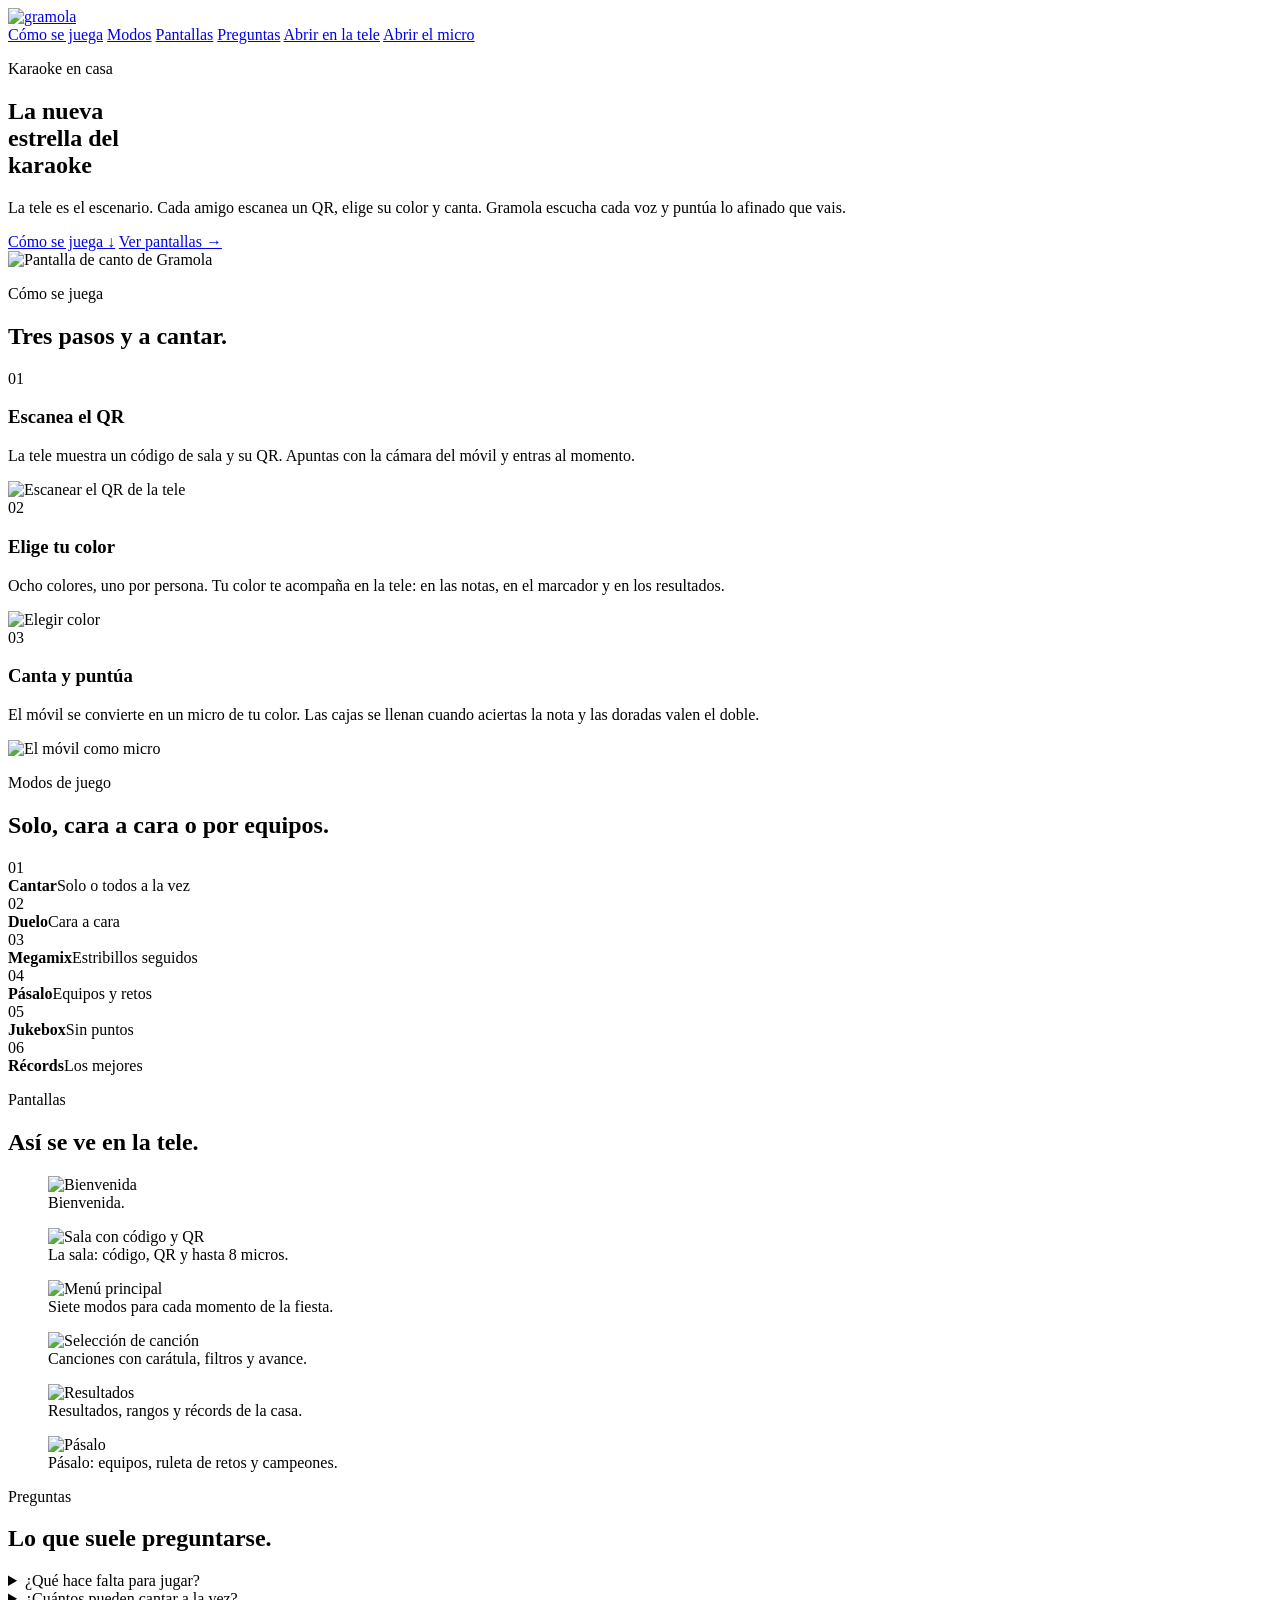
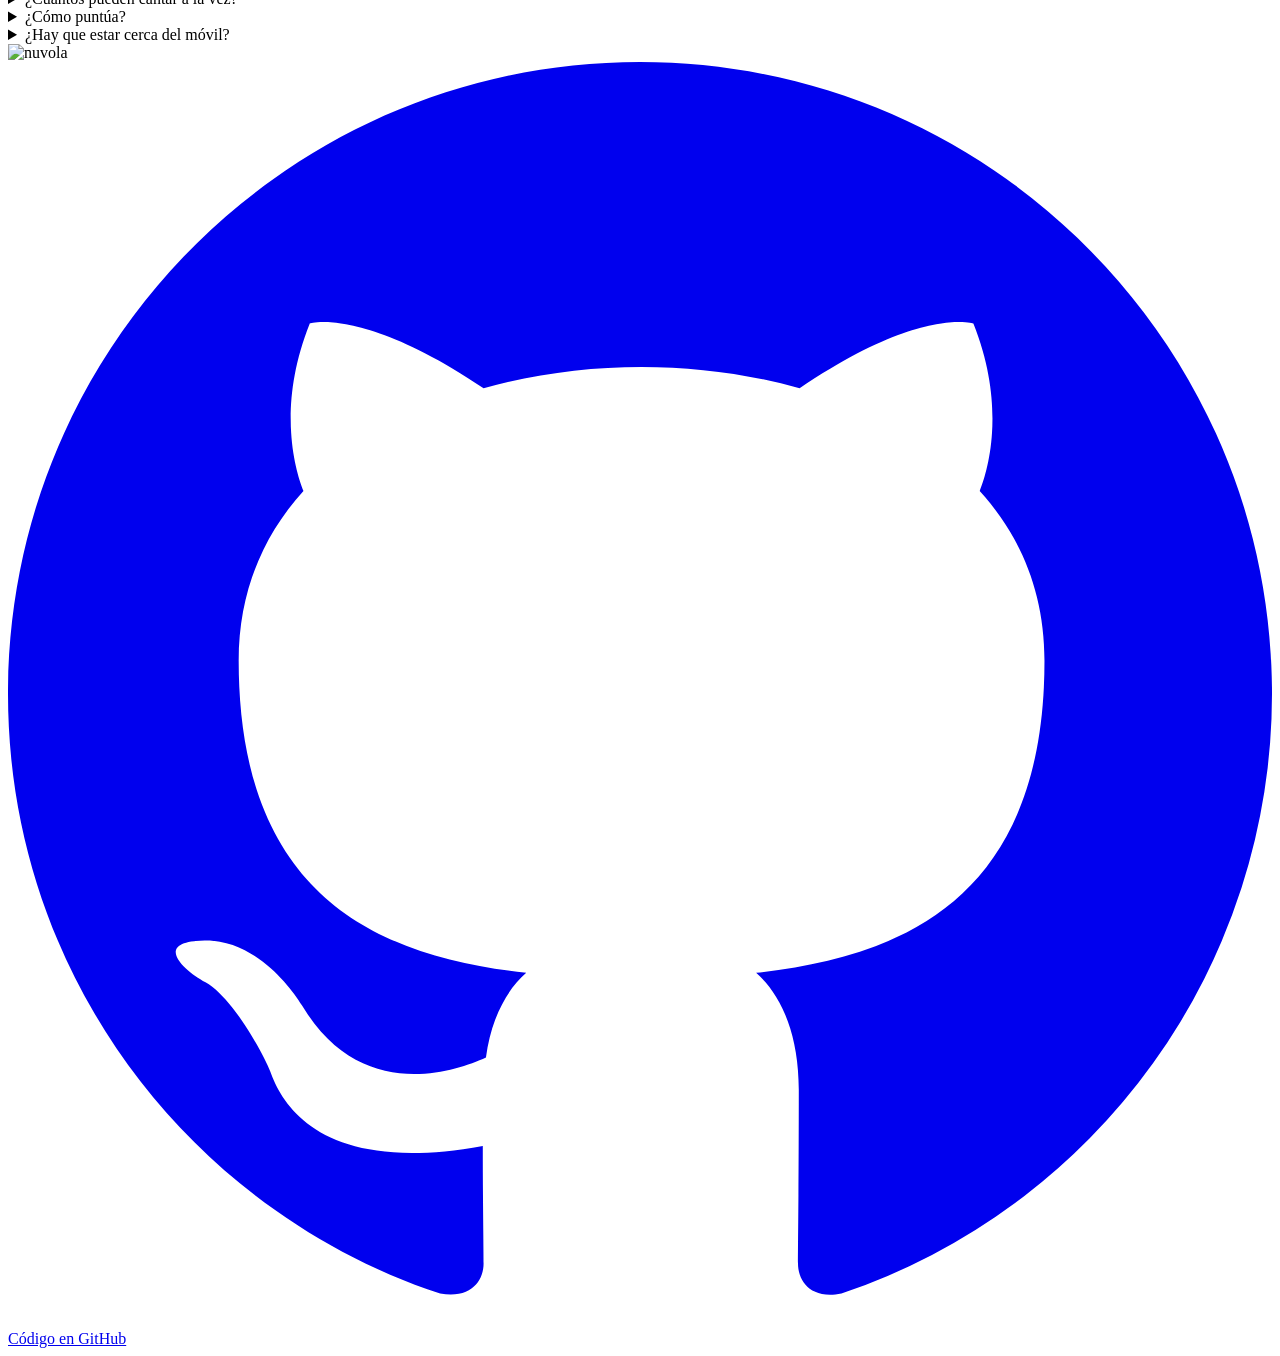
==== web/index.html @ b95cc036 "Arreglado: el micro funciona en la red de casa, sin certificado En una IP de la red no hay subdomini" ====
<!doctype html>
<html lang="es">
<head>
<meta charset="utf-8">
<meta name="viewport" content="width=device-width, initial-scale=1">
<title>Gramola · Karaoke en casa</title>
<meta name="description" content="Gramola es un karaoke para la tele: la pantalla es el escenario y tu móvil es el micro. Hasta 8 cantantes, duelos y modo fiesta.">
<meta name="theme-color" content="#f3f2f2">
<link rel="icon" href="/favicon.ico" sizes="any">
<link rel="icon" href="/assets/iconos/favicon-32.png" type="image/png" sizes="32x32">
<link rel="apple-touch-icon" href="/assets/iconos/favicon-180.png">
<meta property="og:type" content="website">
<meta property="og:site_name" content="Gramola">
<meta property="og:locale" content="es_ES">
<meta property="og:title" content="Gramola · Karaoke en casa">
<meta property="og:description" content="La tele es el escenario y tu móvil es el micro.">
<meta property="og:url" content="%%ORIGEN%%/">
<meta property="og:image" content="%%ORIGEN%%/assets/og/gramola-og.png?v=2">
<meta property="og:image:width" content="1200">
<meta property="og:image:height" content="630">
<meta property="og:image:alt" content="Gramola: la nueva estrella del karaoke.">
<meta name="twitter:card" content="summary_large_image">
<meta name="twitter:title" content="Gramola · Karaoke en casa">
<meta name="twitter:description" content="La tele es el escenario y tu móvil es el micro.">
<meta name="twitter:image" content="%%ORIGEN%%/assets/og/gramola-og.png?v=2">
<link rel="preconnect" href="https://fonts.googleapis.com">
<link href="https://fonts.googleapis.com/css2?family=Archivo:wght@300;400;600;800&display=swap" rel="stylesheet">
<link rel="stylesheet" href="/site.css?v=20261102c">
</head>
<body>
<div class="wrap">
  <header class="top">
    <a href="/" aria-label="Gramola, inicio"><img class="logo" src="/assets/logo/horizontal-claro.png" alt="gramola"></a>
    <nav>
      <a href="#como">Cómo se juega</a>
      <a href="#modos">Modos</a>
      <a href="#pantallas">Pantallas</a>
      <a href="#preguntas">Preguntas</a>
      <a href="/app/">Abrir en la tele</a>
      <a href="/m/">Abrir el micro</a>
    </nav>
  </header>

  <section class="hero">
    <div>
      <p class="kicker red">Karaoke en casa</p>
      <h1>La nueva<br>estrella del<br><b>karaoke</b></h1>
      <p class="lead">La tele es el escenario. Cada amigo escanea un QR, elige su color y canta. Gramola escucha cada voz y puntúa lo afinado que vais.</p>
      <div class="cta-row">
        <a class="btn" href="#como">Cómo se juega <span>↓</span></a>
        <a class="btn ghost" href="#pantallas">Ver pantallas <span>→</span></a>
      </div>
    </div>
    <img class="shot" src="/assets/capturas/canto.webp?v=7" alt="Pantalla de canto de Gramola" width="1280" height="720">
  </section>

  <section class="block" id="como">
    <p class="kicker">Cómo se juega</p>
    <h2>Tres pasos y a cantar.</h2>
    <div class="cols3">
      <div><span class="num">01</span><h3>Escanea el QR</h3><p>La tele muestra un código de sala y su QR. Apuntas con la cámara del móvil y entras al momento.</p>
        <img class="phone" src="/assets/capturas/movil-escanear.webp?v=7" alt="Escanear el QR de la tele" loading="lazy" width="520" height="1126"></div>
      <div><span class="num">02</span><h3>Elige tu color</h3><p>Ocho colores, uno por persona. Tu color te acompaña en la tele: en las notas, en el marcador y en los resultados.</p>
        <img class="phone" src="/assets/capturas/movil-color.webp?v=7" alt="Elegir color" loading="lazy" width="520" height="1126"></div>
      <div><span class="num">03</span><h3>Canta y puntúa</h3><p>El móvil se convierte en un micro de tu color. Las cajas se llenan cuando aciertas la nota y las doradas valen el doble.</p>
        <img class="phone" src="/assets/capturas/movil-micro.webp?v=7" alt="El móvil como micro" loading="lazy" width="520" height="1126"></div>
    </div>
  </section>

  <section class="block" id="modos">
    <p class="kicker">Modos de juego</p>
    <h2>Solo, cara a cara o por equipos.</h2>
    <div class="modes">
      <div><span class="n">01</span><div><b>Cantar</b><span>Solo o todos a la vez</span></div></div>
      <div><span class="n">02</span><div><b>Duelo</b><span>Cara a cara</span></div></div>
      <div><span class="n">03</span><div><b>Megamix</b><span>Estribillos seguidos</span></div></div>
      <div><span class="n">04</span><div><b>Pásalo</b><span>Equipos y retos</span></div></div>
      <div><span class="n">05</span><div><b>Jukebox</b><span>Sin puntos</span></div></div>
      <div><span class="n">06</span><div><b>Récords</b><span>Los mejores</span></div></div>
    </div>
  </section>

  <section class="block" id="pantallas">
    <p class="kicker">Pantallas</p>
    <h2>Así se ve en la tele.</h2>
    <div class="gallery">
      <figure><img src="/assets/capturas/bienvenida.webp?v=7" alt="Bienvenida" loading="lazy" width="1280" height="720"><figcaption>Bienvenida.</figcaption></figure>
      <figure><img src="/assets/capturas/sala.webp?v=7" alt="Sala con código y QR" loading="lazy" width="1280" height="720"><figcaption>La sala: código, QR y hasta 8 micros.</figcaption></figure>
      <figure><img src="/assets/capturas/menu.webp?v=7" alt="Menú principal" loading="lazy" width="1280" height="720"><figcaption>Siete modos para cada momento de la fiesta.</figcaption></figure>
      <figure><img src="/assets/capturas/canciones.webp?v=7" alt="Selección de canción" loading="lazy" width="1280" height="720"><figcaption>Canciones con carátula, filtros y avance.</figcaption></figure>
      <figure><img src="/assets/capturas/resultados.webp?v=7" alt="Resultados" loading="lazy" width="1280" height="720"><figcaption>Resultados, rangos y récords de la casa.</figcaption></figure>
      <figure><img src="/assets/capturas/pasa-el-micro.webp?v=7" alt="Pásalo" loading="lazy" width="1280" height="720"><figcaption>Pásalo: equipos, ruleta de retos y campeones.</figcaption></figure>
    </div>
  </section>

  <section class="block" id="preguntas">
    <p class="kicker">Preguntas</p>
    <h2>Lo que suele preguntarse.</h2>
    <details><summary>¿Qué hace falta para jugar?</summary><p>Una tele con Gramola y un móvil por cantante. Los móviles hacen de micrófono: no hace falta ningún accesorio.</p></details>
    <details><summary>¿Cuántos pueden cantar a la vez?</summary><p>Hasta ocho micros, cada uno con su color. En Duelo cantan dos (o dos equipos) cara a cara y en «Pásalo» los equipos se van turnando con retos.</p></details>
    <details><summary>¿Cómo puntúa?</summary><p>Gramola escucha el tono de cada voz y lo compara con la melodía nota a nota. La octava no importa: cuenta la nota. Al final de cada frase sale una valoración y, al terminar, tu rango: de «Cantante de ducha» a «Mito».</p></details>
    <details><summary>¿Hay que estar cerca del móvil?</summary><p>Basta con tenerlo en la mano, como un micro de verdad. La pantalla del móvil se queda encendida mientras cantas para que no deje de escucharte.</p></details>
  </section>

  <footer class="foot">
    <img src="/assets/nuvola/tinta.png" alt="nuvola">
    <a class="repo" href="https://github.com/nuvolacat/Gramola.link" target="_blank" rel="noopener"><svg viewBox="0 0 16 16" aria-hidden="true"><path fill="currentColor" d="M8 0C3.58 0 0 3.58 0 8c0 3.54 2.29 6.53 5.47 7.59.4.07.55-.17.55-.38 0-.19-.01-.82-.01-1.49-2.01.37-2.53-.49-2.69-.94-.09-.23-.48-.94-.82-1.13-.28-.15-.68-.52-.01-.53.63-.01 1.08.58 1.23.82.72 1.21 1.87.87 2.33.66.07-.52.28-.87.51-1.07-1.78-.2-3.64-.89-3.64-3.95 0-.87.31-1.59.82-2.15-.08-.2-.36-1.02.08-2.12 0 0 .67-.21 2.2.82.64-.18 1.32-.27 2-.27.68 0 1.36.09 2 .27 1.53-1.04 2.2-.82 2.2-.82.44 1.1.16 1.92.08 2.12.51.56.82 1.27.82 2.15 0 3.07-1.87 3.75-3.65 3.95.29.25.54.73.54 1.48 0 1.07-.01 1.93-.01 2.2 0 .21.15.46.55.38A8.013 8.013 0 0016 8c0-4.42-3.58-8-8-8z"/></svg>Código en GitHub</a>
  </footer>
</div>
</body>
</html>
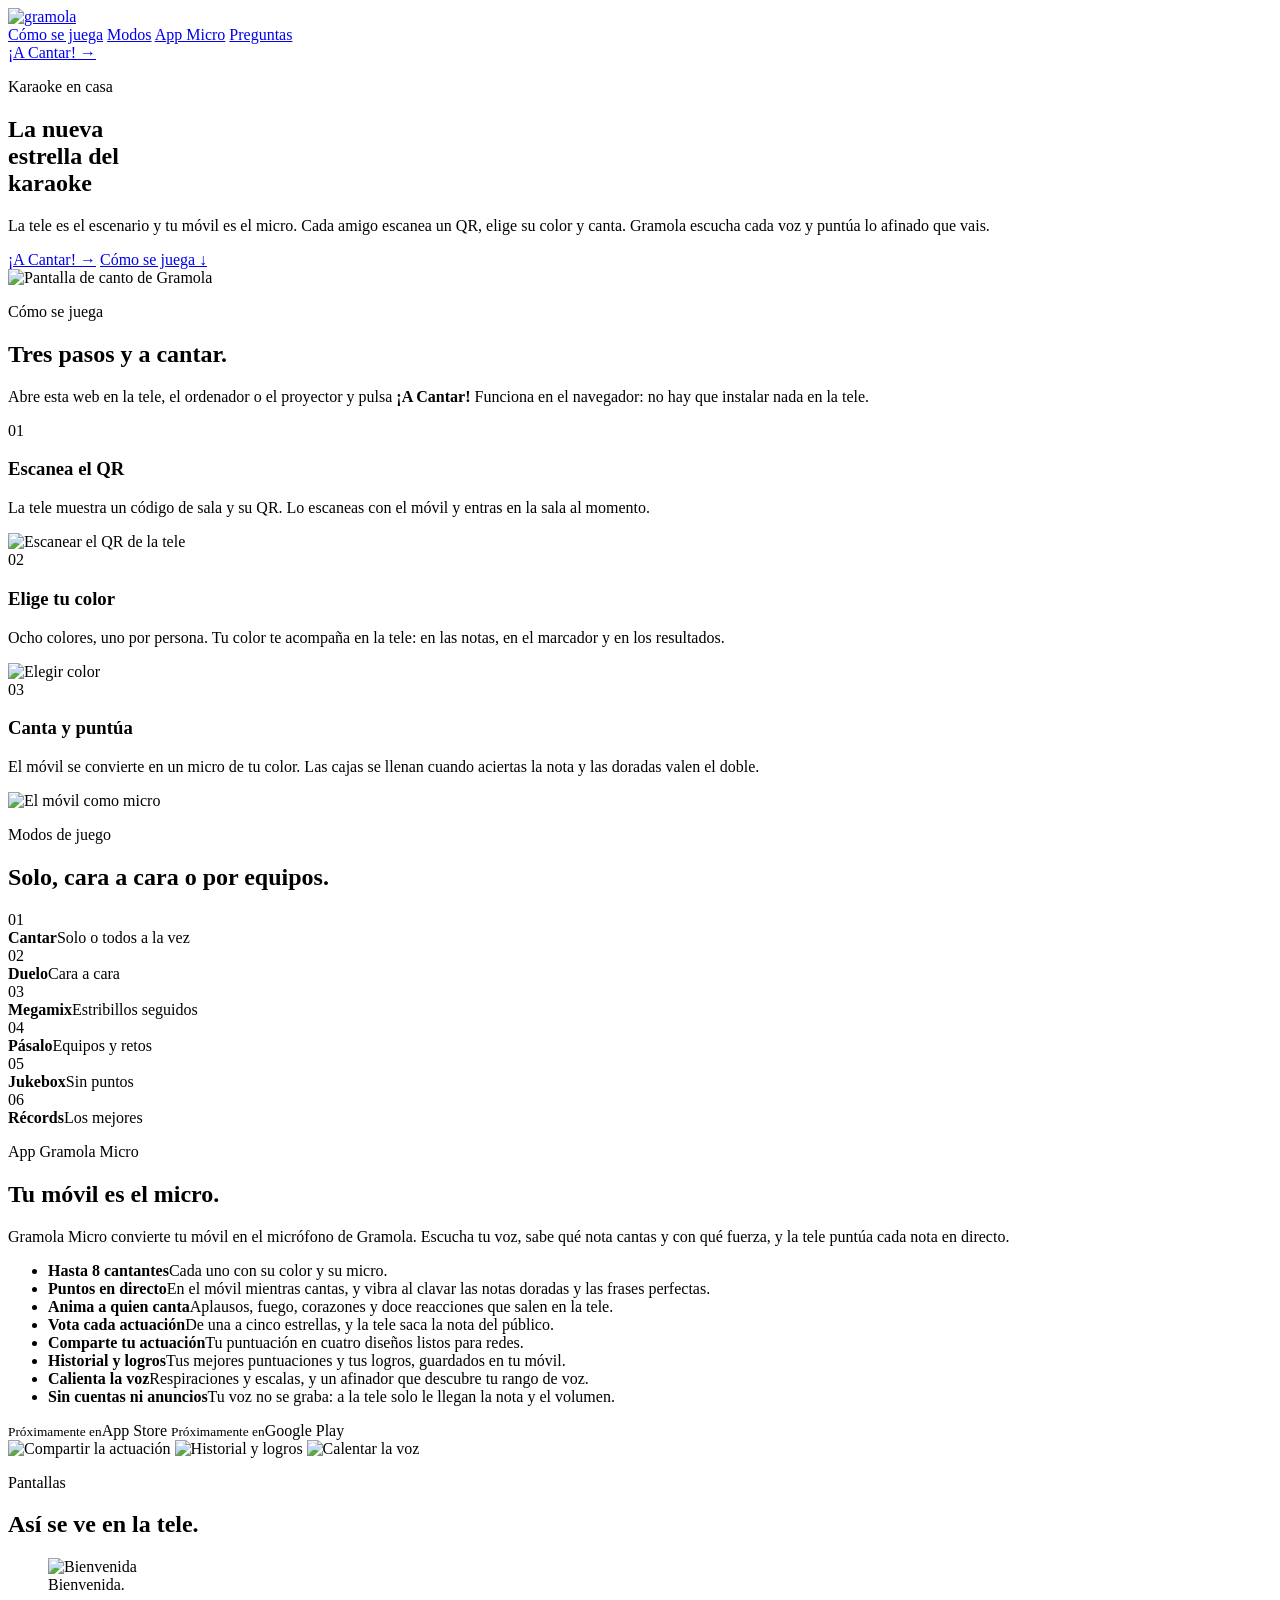
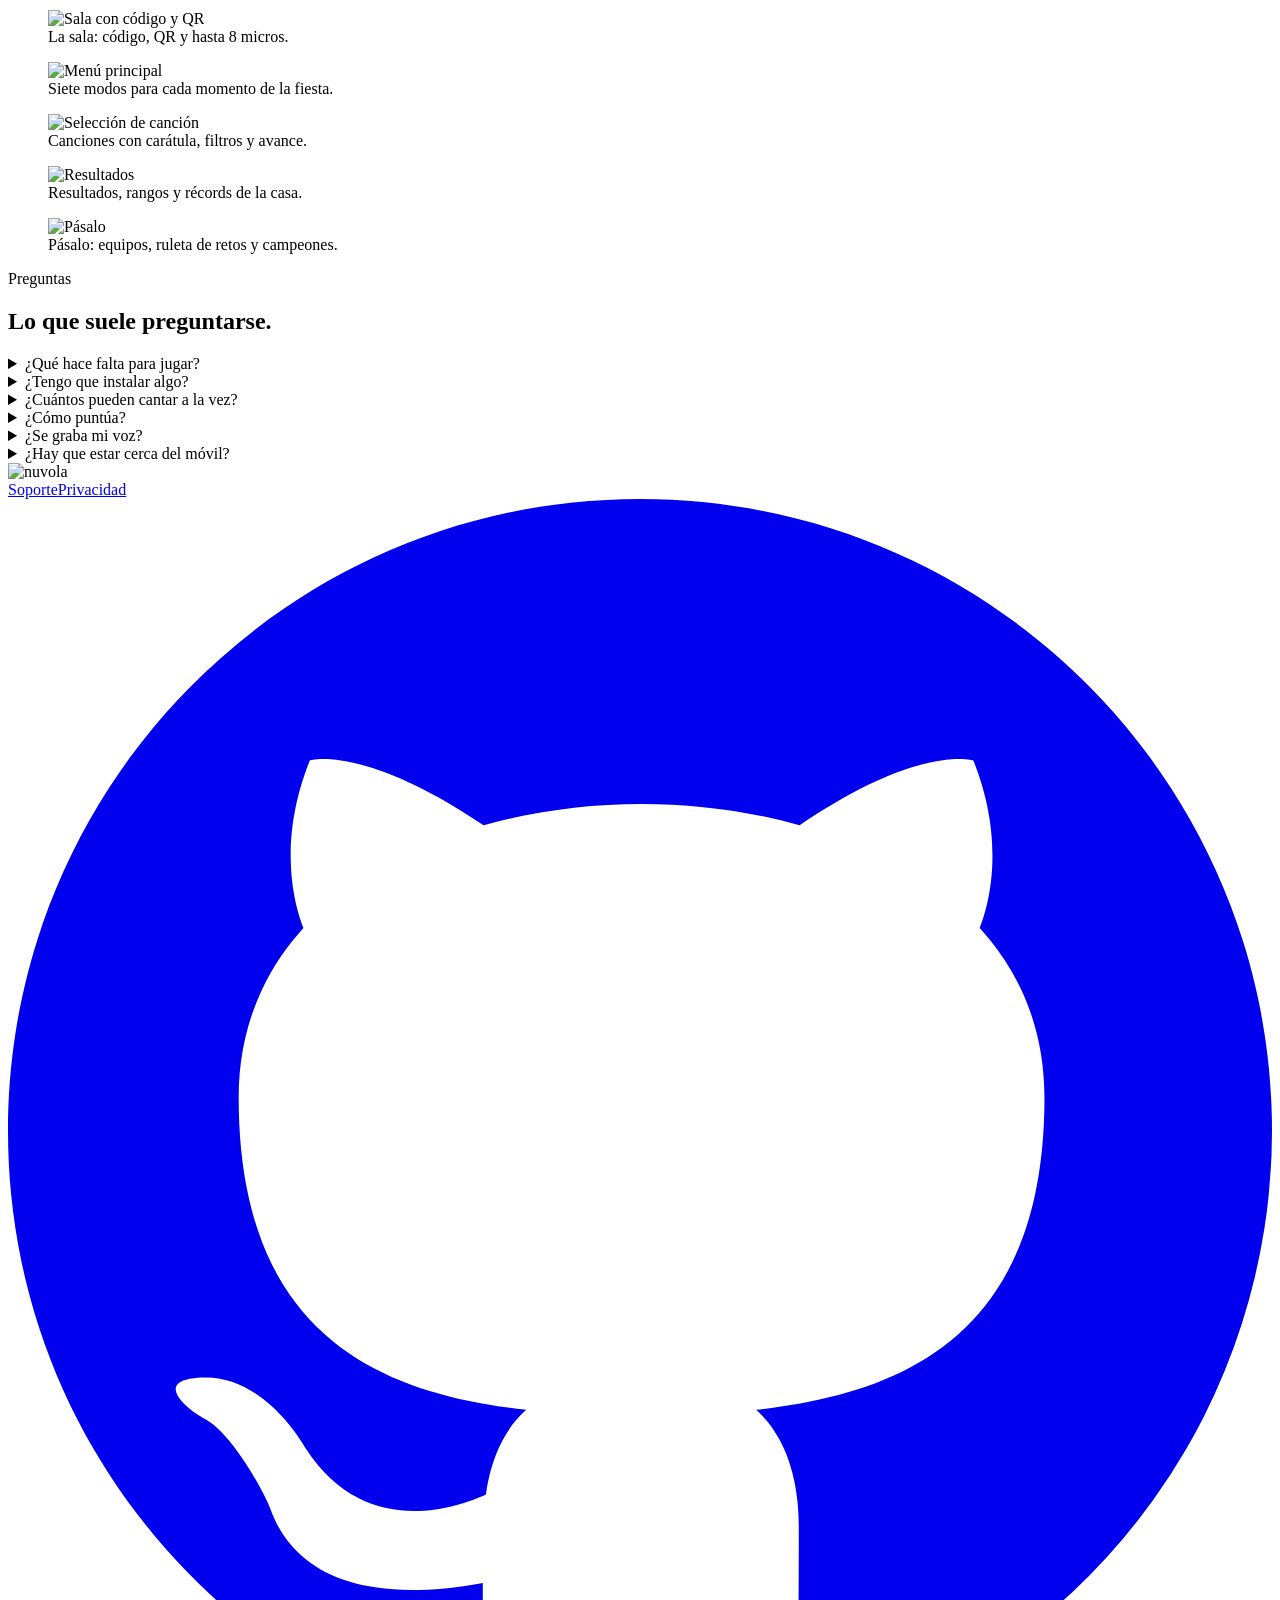
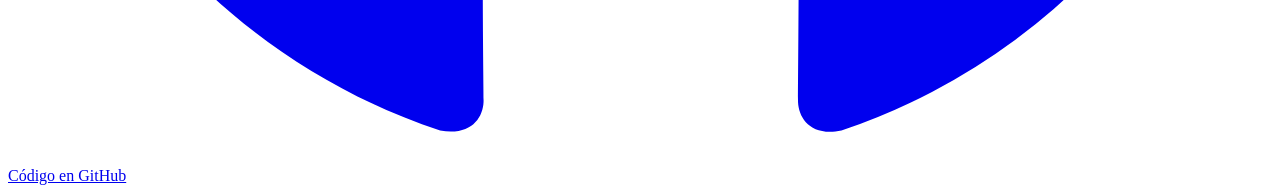
==== commit 90f14424: "Web principal en la raíz y el juego en su propio dominio (SING_HOST); la web antigua redirige a la p" ====
--- a/web/index.html
+++ b/web/index.html
@@ -4,7 +4,9 @@
 <meta charset="utf-8">
 <meta name="viewport" content="width=device-width, initial-scale=1">
 <title>Gramola · Karaoke en casa</title>
-<meta name="description" content="Gramola es un karaoke para la tele: la pantalla es el escenario y tu móvil es el micro. Hasta 8 cantantes, duelos y modo fiesta.">
+<meta name="description" content="Gramola es un karaoke para la tele: la pantalla es el escenario y tu móvil es el micro. Hasta 8 cantantes, duelos y modo fiesta. Sin instalar nada en la tele.">
+<meta name="gramola-tienda-ios" content="%%TIENDA_IOS%%">
+<meta name="gramola-tienda-android" content="%%TIENDA_ANDROID%%">
 <meta name="theme-color" content="#f3f2f2">
 <link rel="icon" href="/favicon.ico" sizes="any">
 <link rel="icon" href="/assets/iconos/favicon-32.png" type="image/png" sizes="32x32">
@@ -25,7 +27,7 @@
 <meta name="twitter:image" content="%%ORIGEN%%/assets/og/gramola-og.png?v=2">
 <link rel="preconnect" href="https://fonts.googleapis.com">
 <link href="https://fonts.googleapis.com/css2?family=Archivo:wght@300;400;600;800&display=swap" rel="stylesheet">
-<link rel="stylesheet" href="/site.css?v=20261102c">
+<link rel="stylesheet" href="/site.css?v=20261126">
 </head>
 <body>
 <div class="wrap">
@@ -34,21 +36,20 @@
     <nav>
       <a href="#como">Cómo se juega</a>
       <a href="#modos">Modos</a>
-      <a href="#pantallas">Pantallas</a>
+      <a href="#app">App Micro</a>
       <a href="#preguntas">Preguntas</a>
-      <a href="/app/">Abrir en la tele</a>
-      <a href="/m/">Abrir el micro</a>
     </nav>
+    <a class="btn cantar" href="%%JUEGO%%">¡A Cantar! <span>→</span></a>
   </header>
 
   <section class="hero">
     <div>
       <p class="kicker red">Karaoke en casa</p>
       <h1>La nueva<br>estrella del<br><b>karaoke</b></h1>
-      <p class="lead">La tele es el escenario. Cada amigo escanea un QR, elige su color y canta. Gramola escucha cada voz y puntúa lo afinado que vais.</p>
+      <p class="lead">La tele es el escenario y tu móvil es el micro. Cada amigo escanea un QR, elige su color y canta. Gramola escucha cada voz y puntúa lo afinado que vais.</p>
       <div class="cta-row">
-        <a class="btn" href="#como">Cómo se juega <span>↓</span></a>
-        <a class="btn ghost" href="#pantallas">Ver pantallas <span>→</span></a>
+        <a class="btn" href="%%JUEGO%%">¡A Cantar! <span>→</span></a>
+        <a class="btn ghost" href="#como">Cómo se juega <span>↓</span></a>
       </div>
     </div>
     <img class="shot" src="/assets/capturas/canto.webp?v=7" alt="Pantalla de canto de Gramola" width="1280" height="720">
@@ -57,13 +58,14 @@
   <section class="block" id="como">
     <p class="kicker">Cómo se juega</p>
     <h2>Tres pasos y a cantar.</h2>
+    <p class="intro">Abre esta web en la tele, el ordenador o el proyector y pulsa <b>¡A Cantar!</b> Funciona en el navegador: no hay que instalar nada en la tele.</p>
     <div class="cols3">
-      <div><span class="num">01</span><h3>Escanea el QR</h3><p>La tele muestra un código de sala y su QR. Apuntas con la cámara del móvil y entras al momento.</p>
-        <img class="phone" src="/assets/capturas/movil-escanear.webp?v=7" alt="Escanear el QR de la tele" loading="lazy" width="520" height="1126"></div>
+      <div><span class="num">01</span><h3>Escanea el QR</h3><p>La tele muestra un código de sala y su QR. Lo escaneas con el móvil y entras en la sala al momento.</p>
+        <img class="phone" src="/assets/capturas/movil-escanear.webp?v=8" alt="Escanear el QR de la tele" loading="lazy" width="520" height="1130"></div>
       <div><span class="num">02</span><h3>Elige tu color</h3><p>Ocho colores, uno por persona. Tu color te acompaña en la tele: en las notas, en el marcador y en los resultados.</p>
-        <img class="phone" src="/assets/capturas/movil-color.webp?v=7" alt="Elegir color" loading="lazy" width="520" height="1126"></div>
+        <img class="phone" src="/assets/capturas/movil-color.webp?v=8" alt="Elegir color" loading="lazy" width="520" height="1130"></div>
       <div><span class="num">03</span><h3>Canta y puntúa</h3><p>El móvil se convierte en un micro de tu color. Las cajas se llenan cuando aciertas la nota y las doradas valen el doble.</p>
-        <img class="phone" src="/assets/capturas/movil-micro.webp?v=7" alt="El móvil como micro" loading="lazy" width="520" height="1126"></div>
+        <img class="phone" src="/assets/capturas/movil-micro.webp?v=8" alt="El móvil como micro" loading="lazy" width="520" height="1130"></div>
     </div>
   </section>
 
@@ -77,6 +79,35 @@
       <div><span class="n">04</span><div><b>Pásalo</b><span>Equipos y retos</span></div></div>
       <div><span class="n">05</span><div><b>Jukebox</b><span>Sin puntos</span></div></div>
       <div><span class="n">06</span><div><b>Récords</b><span>Los mejores</span></div></div>
+    </div>
+  </section>
+
+  <section class="block" id="app">
+    <p class="kicker">App Gramola Micro</p>
+    <h2>Tu móvil es el <b class="red">micro</b>.</h2>
+    <div class="app">
+      <div>
+        <p class="intro">Gramola Micro convierte tu móvil en el micrófono de Gramola. Escucha tu voz, sabe qué nota cantas y con qué fuerza, y la tele puntúa cada nota en directo.</p>
+        <ul class="funciones">
+          <li><b>Hasta 8 cantantes</b><span>Cada uno con su color y su micro.</span></li>
+          <li><b>Puntos en directo</b><span>En el móvil mientras cantas, y vibra al clavar las notas doradas y las frases perfectas.</span></li>
+          <li><b>Anima a quien canta</b><span>Aplausos, fuego, corazones y doce reacciones que salen en la tele.</span></li>
+          <li><b>Vota cada actuación</b><span>De una a cinco estrellas, y la tele saca la nota del público.</span></li>
+          <li><b>Comparte tu actuación</b><span>Tu puntuación en cuatro diseños listos para redes.</span></li>
+          <li><b>Historial y logros</b><span>Tus mejores puntuaciones y tus logros, guardados en tu móvil.</span></li>
+          <li><b>Calienta la voz</b><span>Respiraciones y escalas, y un afinador que descubre tu rango de voz.</span></li>
+          <li><b>Sin cuentas ni anuncios</b><span>Tu voz no se graba: a la tele solo le llegan la nota y el volumen.</span></li>
+        </ul>
+        <div class="tiendas">
+          <a class="tienda" id="t-ios" aria-disabled="true"><small>Próximamente en</small>App Store</a>
+          <a class="tienda" id="t-android" aria-disabled="true"><small>Próximamente en</small>Google Play</a>
+        </div>
+      </div>
+      <div class="app-fotos">
+        <img class="phone" src="/assets/capturas/movil-compartir.webp?v=8" alt="Compartir la actuación" loading="lazy" width="520" height="1130">
+        <img class="phone" src="/assets/capturas/movil-historial.webp?v=8" alt="Historial y logros" loading="lazy" width="520" height="1130">
+        <img class="phone" src="/assets/capturas/movil-calentar.webp?v=8" alt="Calentar la voz" loading="lazy" width="520" height="1130">
+      </div>
     </div>
   </section>
 
@@ -96,16 +127,26 @@
   <section class="block" id="preguntas">
     <p class="kicker">Preguntas</p>
     <h2>Lo que suele preguntarse.</h2>
-    <details><summary>¿Qué hace falta para jugar?</summary><p>Una tele con Gramola y un móvil por cantante. Los móviles hacen de micrófono: no hace falta ningún accesorio.</p></details>
+    <details><summary>¿Qué hace falta para jugar?</summary><p>Una tele, un ordenador o un proyector con navegador e internet, y un móvil por cantante. Los móviles hacen de micrófono: no hace falta ningún accesorio.</p></details>
+    <details><summary>¿Tengo que instalar algo?</summary><p>En la tele, nada: Gramola se abre en el navegador. En el móvil, la app Gramola Micro (pronto en App Store y Google Play). Mientras tanto, el micro también funciona en el navegador del móvil al escanear el QR.</p></details>
     <details><summary>¿Cuántos pueden cantar a la vez?</summary><p>Hasta ocho micros, cada uno con su color. En Duelo cantan dos (o dos equipos) cara a cara y en «Pásalo» los equipos se van turnando con retos.</p></details>
     <details><summary>¿Cómo puntúa?</summary><p>Gramola escucha el tono de cada voz y lo compara con la melodía nota a nota. La octava no importa: cuenta la nota. Al final de cada frase sale una valoración y, al terminar, tu rango: de «Cantante de ducha» a «Mito».</p></details>
+    <details><summary>¿Se graba mi voz?</summary><p>No. El móvil analiza el sonido y a la tele solo le envía la nota y el volumen mientras cantas. No hay cuentas, ni anuncios, ni seguimiento.</p></details>
     <details><summary>¿Hay que estar cerca del móvil?</summary><p>Basta con tenerlo en la mano, como un micro de verdad. La pantalla del móvil se queda encendida mientras cantas para que no deje de escucharte.</p></details>
   </section>
 
   <footer class="foot">
     <img src="/assets/nuvola/tinta.png" alt="nuvola">
+    <nav class="legal-links"><a href="/soporte/">Soporte</a><a href="/privacidad/">Privacidad</a></nav>
     <a class="repo" href="https://github.com/nuvolacat/Gramola.link" target="_blank" rel="noopener"><svg viewBox="0 0 16 16" aria-hidden="true"><path fill="currentColor" d="M8 0C3.58 0 0 3.58 0 8c0 3.54 2.29 6.53 5.47 7.59.4.07.55-.17.55-.38 0-.19-.01-.82-.01-1.49-2.01.37-2.53-.49-2.69-.94-.09-.23-.48-.94-.82-1.13-.28-.15-.68-.52-.01-.53.63-.01 1.08.58 1.23.82.72 1.21 1.87.87 2.33.66.07-.52.28-.87.51-1.07-1.78-.2-3.64-.89-3.64-3.95 0-.87.31-1.59.82-2.15-.08-.2-.36-1.02.08-2.12 0 0 .67-.21 2.2.82.64-.18 1.32-.27 2-.27.68 0 1.36.09 2 .27 1.53-1.04 2.2-.82 2.2-.82.44 1.1.16 1.92.08 2.12.51.56.82 1.27.82 2.15 0 3.07-1.87 3.75-3.65 3.95.29.25.54.73.54 1.48 0 1.07-.01 1.93-.01 2.2 0 .21.15.46.55.38A8.013 8.013 0 0016 8c0-4.42-3.58-8-8-8z"/></svg>Código en GitHub</a>
   </footer>
 </div>
+<script>
+// Cuando las apps estén en las tiendas, el servidor rellena sus enlaces y las insignias dejan de ser «Próximamente»
+for (const [id, so] of [['t-ios', 'ios'], ['t-android', 'android']]) {
+  const url = (document.querySelector('meta[name="gramola-tienda-' + so + '"]') || {}).content || '';
+  if (/^https:\/\//.test(url)) { const a = document.getElementById(id); a.href = url; a.removeAttribute('aria-disabled'); a.querySelector('small').textContent = so === 'ios' ? 'Descárgala en' : 'Disponible en'; }
+}
+</script>
 </body>
 </html>
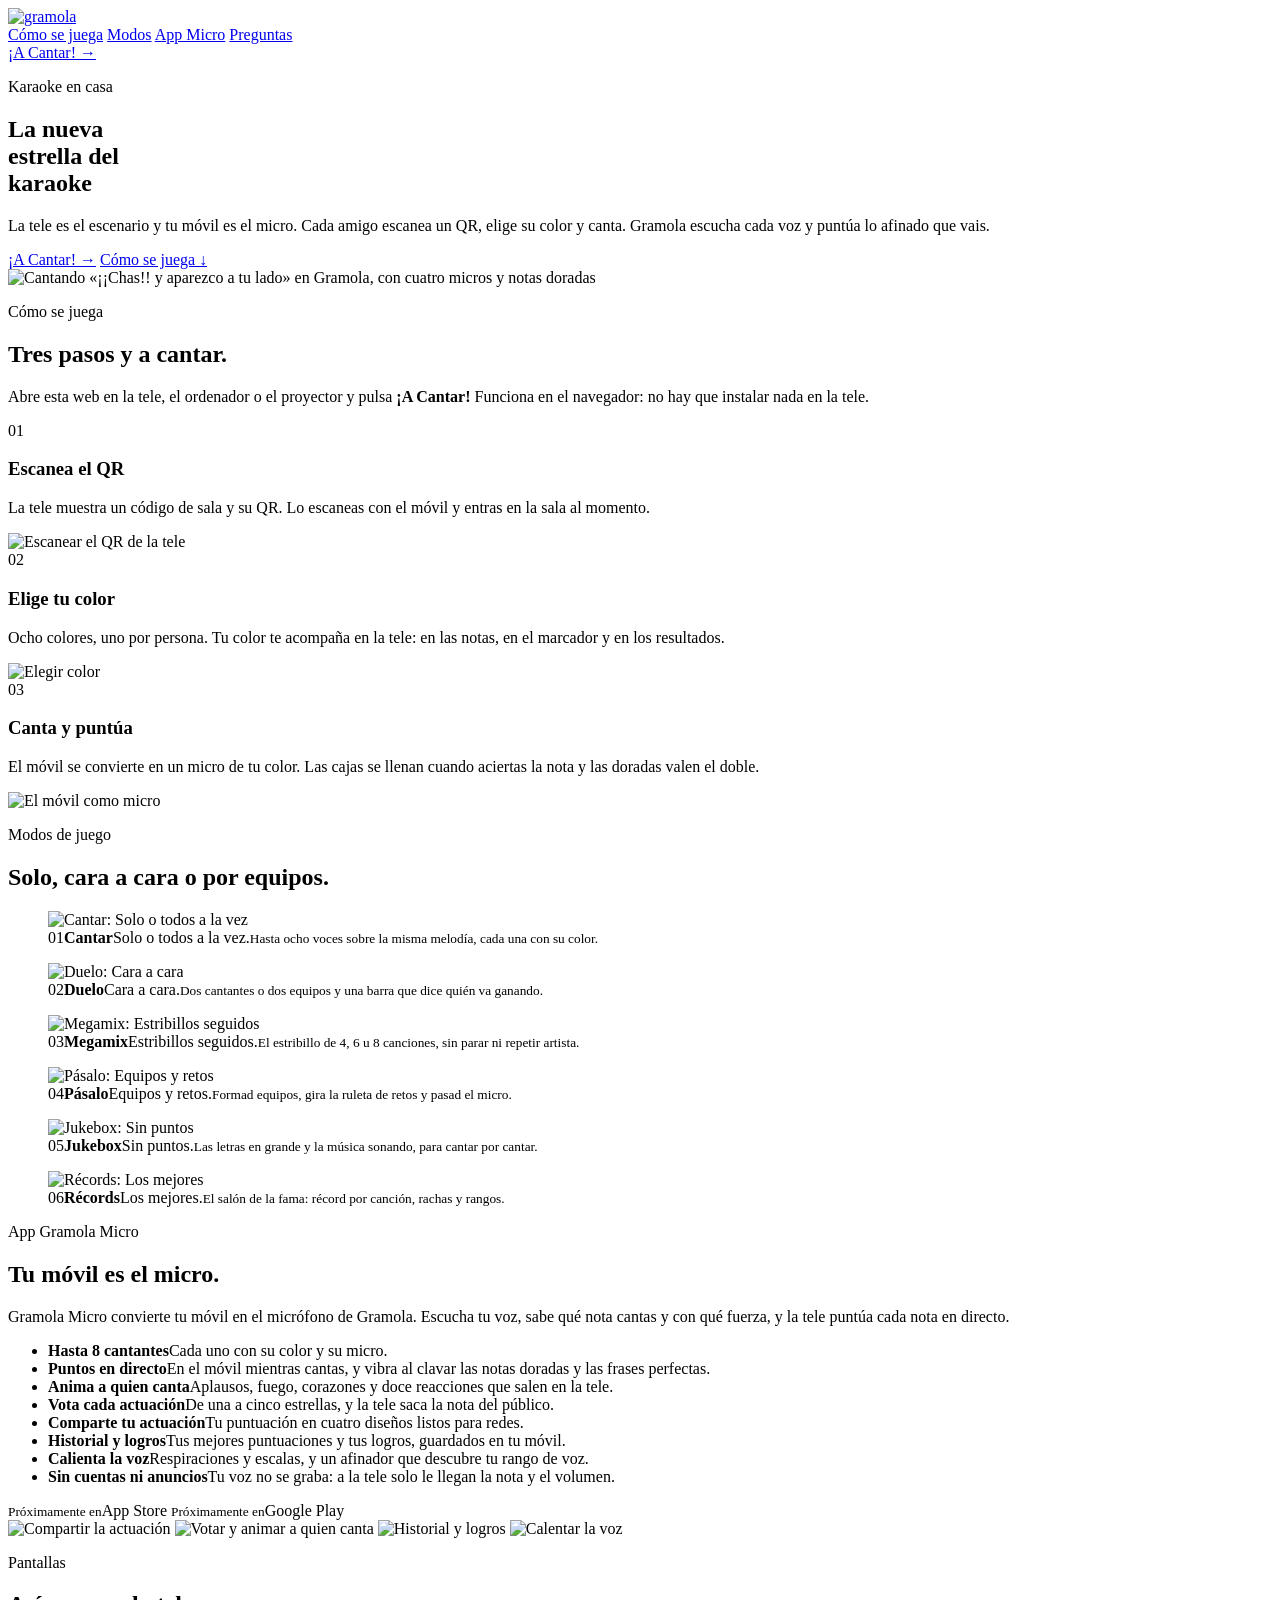
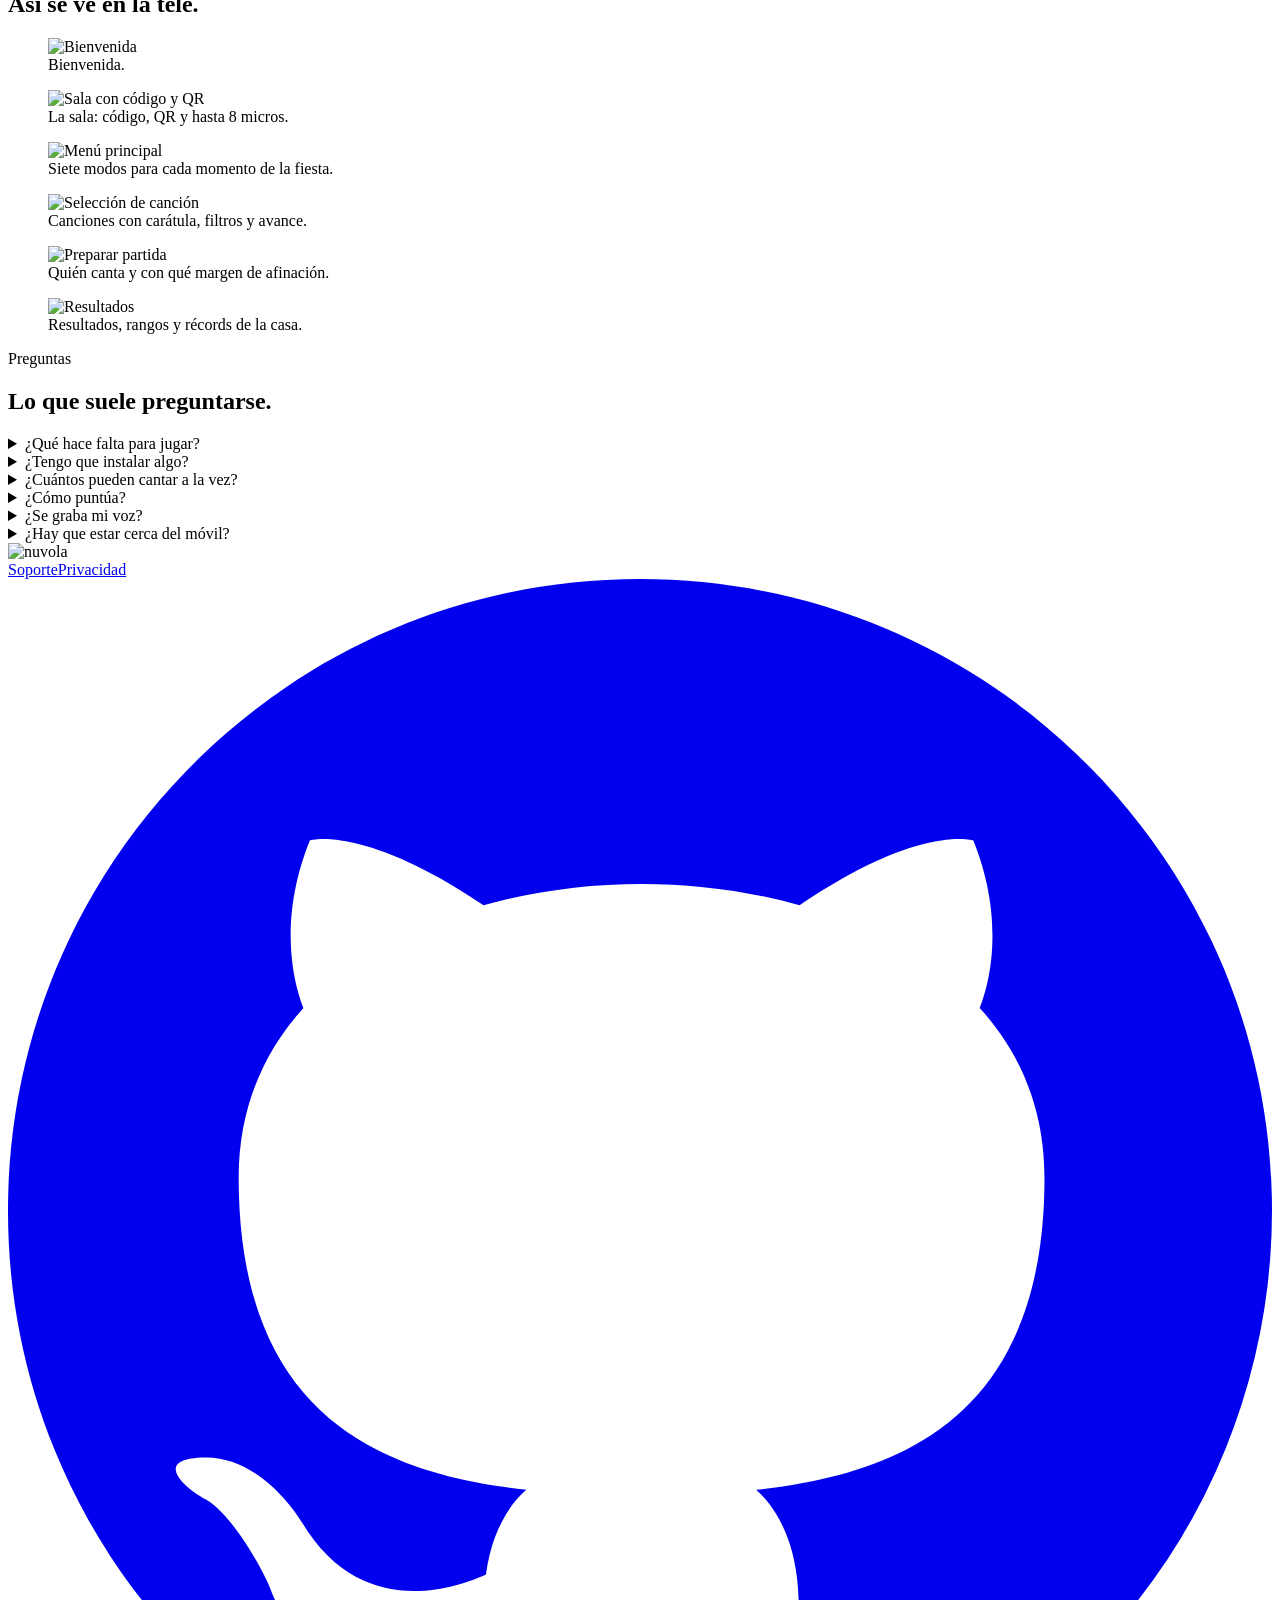
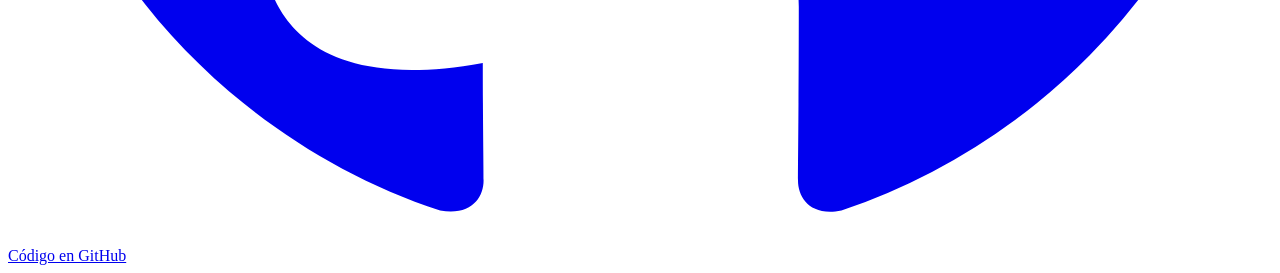
==== commit 2dd5ae73: "Web: capturas reales de la tele y del micro, y cada modo con su captura (1.26.1126.1718)" ====
--- a/web/index.html
+++ b/web/index.html
@@ -27,7 +27,7 @@
 <meta name="twitter:image" content="%%ORIGEN%%/assets/og/gramola-og.png?v=2">
 <link rel="preconnect" href="https://fonts.googleapis.com">
 <link href="https://fonts.googleapis.com/css2?family=Archivo:wght@300;400;600;800&display=swap" rel="stylesheet">
-<link rel="stylesheet" href="/site.css?v=20261126">
+<link rel="stylesheet" href="/site.css?v=20261126b">
 </head>
 <body>
 <div class="wrap">
@@ -52,7 +52,7 @@
         <a class="btn ghost" href="#como">Cómo se juega <span>↓</span></a>
       </div>
     </div>
-    <img class="shot" src="/assets/capturas/canto.webp?v=7" alt="Pantalla de canto de Gramola" width="1280" height="720">
+    <img class="shot" src="/assets/capturas/canto.webp?v=9" alt="Cantando «¡¡Chas!! y aparezco a tu lado» en Gramola, con cuatro micros y notas doradas" width="1280" height="720">
   </section>
 
   <section class="block" id="como">
@@ -63,7 +63,7 @@
       <div><span class="num">01</span><h3>Escanea el QR</h3><p>La tele muestra un código de sala y su QR. Lo escaneas con el móvil y entras en la sala al momento.</p>
         <img class="phone" src="/assets/capturas/movil-escanear.webp?v=8" alt="Escanear el QR de la tele" loading="lazy" width="520" height="1130"></div>
       <div><span class="num">02</span><h3>Elige tu color</h3><p>Ocho colores, uno por persona. Tu color te acompaña en la tele: en las notas, en el marcador y en los resultados.</p>
-        <img class="phone" src="/assets/capturas/movil-color.webp?v=8" alt="Elegir color" loading="lazy" width="520" height="1130"></div>
+        <img class="phone" src="/assets/capturas/movil-color.webp?v=9" alt="Elegir color" loading="lazy" width="520" height="1130"></div>
       <div><span class="num">03</span><h3>Canta y puntúa</h3><p>El móvil se convierte en un micro de tu color. Las cajas se llenan cuando aciertas la nota y las doradas valen el doble.</p>
         <img class="phone" src="/assets/capturas/movil-micro.webp?v=8" alt="El móvil como micro" loading="lazy" width="520" height="1130"></div>
     </div>
@@ -72,13 +72,13 @@
   <section class="block" id="modos">
     <p class="kicker">Modos de juego</p>
     <h2>Solo, cara a cara o por equipos.</h2>
-    <div class="modes">
-      <div><span class="n">01</span><div><b>Cantar</b><span>Solo o todos a la vez</span></div></div>
-      <div><span class="n">02</span><div><b>Duelo</b><span>Cara a cara</span></div></div>
-      <div><span class="n">03</span><div><b>Megamix</b><span>Estribillos seguidos</span></div></div>
-      <div><span class="n">04</span><div><b>Pásalo</b><span>Equipos y retos</span></div></div>
-      <div><span class="n">05</span><div><b>Jukebox</b><span>Sin puntos</span></div></div>
-      <div><span class="n">06</span><div><b>Récords</b><span>Los mejores</span></div></div>
+    <div class="modos">
+      <figure class="on"><img src="/assets/capturas/modo-cantar.webp?v=9" alt="Cantar: Solo o todos a la vez" loading="lazy" width="1280" height="720"><figcaption><span class="n">01</span><b>Cantar</b><span>Solo o todos a la vez.</span><small>Hasta ocho voces sobre la misma melodía, cada una con su color.</small></figcaption></figure>
+      <figure><img src="/assets/capturas/modo-duelo.webp?v=9" alt="Duelo: Cara a cara" loading="lazy" width="1280" height="720"><figcaption><span class="n">02</span><b>Duelo</b><span>Cara a cara.</span><small>Dos cantantes o dos equipos y una barra que dice quién va ganando.</small></figcaption></figure>
+      <figure><img src="/assets/capturas/modo-megamix.webp?v=9" alt="Megamix: Estribillos seguidos" loading="lazy" width="1280" height="720"><figcaption><span class="n">03</span><b>Megamix</b><span>Estribillos seguidos.</span><small>El estribillo de 4, 6 u 8 canciones, sin parar ni repetir artista.</small></figcaption></figure>
+      <figure><img src="/assets/capturas/modo-pasalo.webp?v=9" alt="Pásalo: Equipos y retos" loading="lazy" width="1280" height="720"><figcaption><span class="n">04</span><b>Pásalo</b><span>Equipos y retos.</span><small>Formad equipos, gira la ruleta de retos y pasad el micro.</small></figcaption></figure>
+      <figure><img src="/assets/capturas/modo-jukebox.webp?v=9" alt="Jukebox: Sin puntos" loading="lazy" width="1280" height="720"><figcaption><span class="n">05</span><b>Jukebox</b><span>Sin puntos.</span><small>Las letras en grande y la música sonando, para cantar por cantar.</small></figcaption></figure>
+      <figure><img src="/assets/capturas/modo-records.webp?v=9" alt="Récords: Los mejores" loading="lazy" width="1280" height="720"><figcaption><span class="n">06</span><b>Récords</b><span>Los mejores.</span><small>El salón de la fama: récord por canción, rachas y rangos.</small></figcaption></figure>
     </div>
   </section>
 
@@ -104,8 +104,9 @@
         </div>
       </div>
       <div class="app-fotos">
-        <img class="phone" src="/assets/capturas/movil-compartir.webp?v=8" alt="Compartir la actuación" loading="lazy" width="520" height="1130">
-        <img class="phone" src="/assets/capturas/movil-historial.webp?v=8" alt="Historial y logros" loading="lazy" width="520" height="1130">
+        <img class="phone" src="/assets/capturas/movil-compartir.webp?v=9" alt="Compartir la actuación" loading="lazy" width="520" height="1130">
+        <img class="phone" src="/assets/capturas/movil-votar.webp?v=9" alt="Votar y animar a quien canta" loading="lazy" width="520" height="1130">
+        <img class="phone" src="/assets/capturas/movil-historial.webp?v=9" alt="Historial y logros" loading="lazy" width="520" height="1130">
         <img class="phone" src="/assets/capturas/movil-calentar.webp?v=8" alt="Calentar la voz" loading="lazy" width="520" height="1130">
       </div>
     </div>
@@ -115,12 +116,12 @@
     <p class="kicker">Pantallas</p>
     <h2>Así se ve en la tele.</h2>
     <div class="gallery">
-      <figure><img src="/assets/capturas/bienvenida.webp?v=7" alt="Bienvenida" loading="lazy" width="1280" height="720"><figcaption>Bienvenida.</figcaption></figure>
-      <figure><img src="/assets/capturas/sala.webp?v=7" alt="Sala con código y QR" loading="lazy" width="1280" height="720"><figcaption>La sala: código, QR y hasta 8 micros.</figcaption></figure>
-      <figure><img src="/assets/capturas/menu.webp?v=7" alt="Menú principal" loading="lazy" width="1280" height="720"><figcaption>Siete modos para cada momento de la fiesta.</figcaption></figure>
-      <figure><img src="/assets/capturas/canciones.webp?v=7" alt="Selección de canción" loading="lazy" width="1280" height="720"><figcaption>Canciones con carátula, filtros y avance.</figcaption></figure>
-      <figure><img src="/assets/capturas/resultados.webp?v=7" alt="Resultados" loading="lazy" width="1280" height="720"><figcaption>Resultados, rangos y récords de la casa.</figcaption></figure>
-      <figure><img src="/assets/capturas/pasa-el-micro.webp?v=7" alt="Pásalo" loading="lazy" width="1280" height="720"><figcaption>Pásalo: equipos, ruleta de retos y campeones.</figcaption></figure>
+      <figure><img src="/assets/capturas/bienvenida.webp?v=9" alt="Bienvenida" loading="lazy" width="1280" height="720"><figcaption>Bienvenida.</figcaption></figure>
+      <figure><img src="/assets/capturas/sala.webp?v=9" alt="Sala con código y QR" loading="lazy" width="1280" height="720"><figcaption>La sala: código, QR y hasta 8 micros.</figcaption></figure>
+      <figure><img src="/assets/capturas/menu.webp?v=9" alt="Menú principal" loading="lazy" width="1280" height="720"><figcaption>Siete modos para cada momento de la fiesta.</figcaption></figure>
+      <figure><img src="/assets/capturas/canciones.webp?v=9" alt="Selección de canción" loading="lazy" width="1280" height="720"><figcaption>Canciones con carátula, filtros y avance.</figcaption></figure>
+      <figure><img src="/assets/capturas/preparar.webp?v=9" alt="Preparar partida" loading="lazy" width="1280" height="720"><figcaption>Quién canta y con qué margen de afinación.</figcaption></figure>
+      <figure><img src="/assets/capturas/resultados.webp?v=9" alt="Resultados" loading="lazy" width="1280" height="720"><figcaption>Resultados, rangos y récords de la casa.</figcaption></figure>
     </div>
   </section>
 
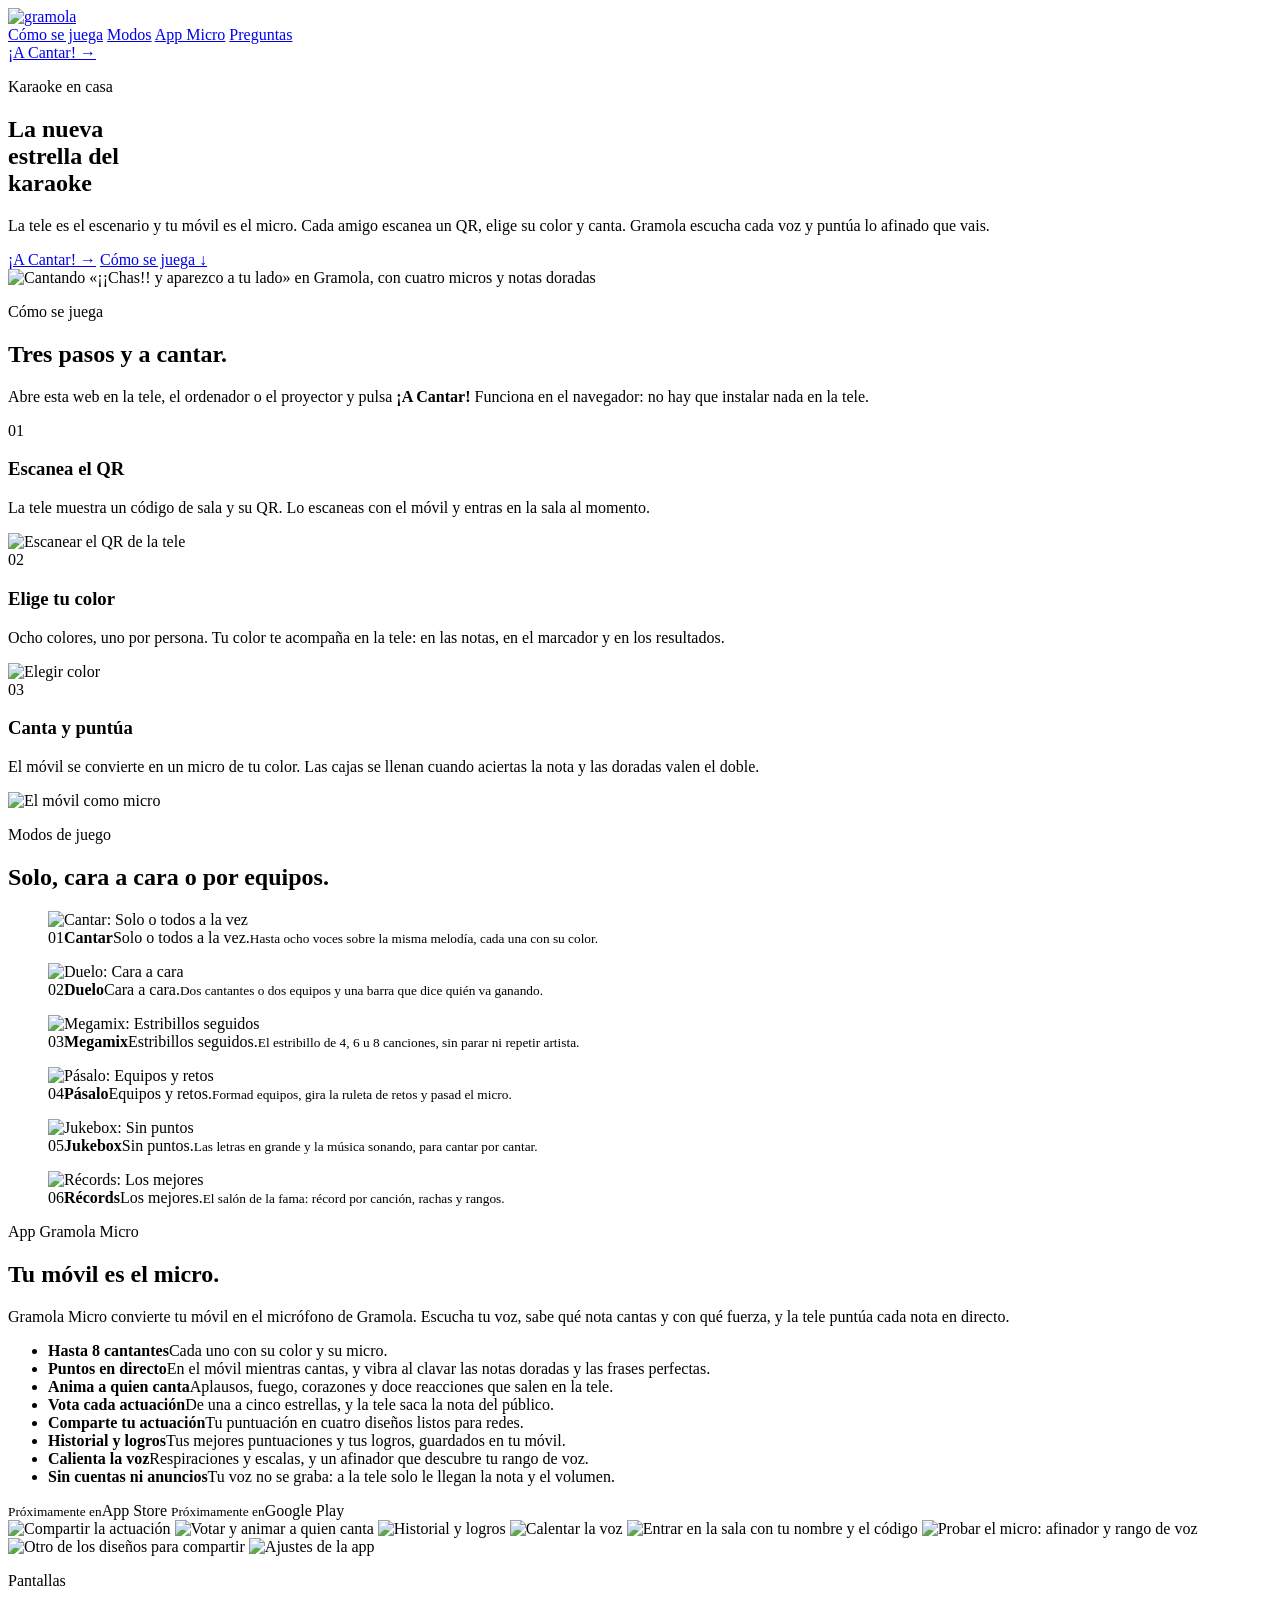
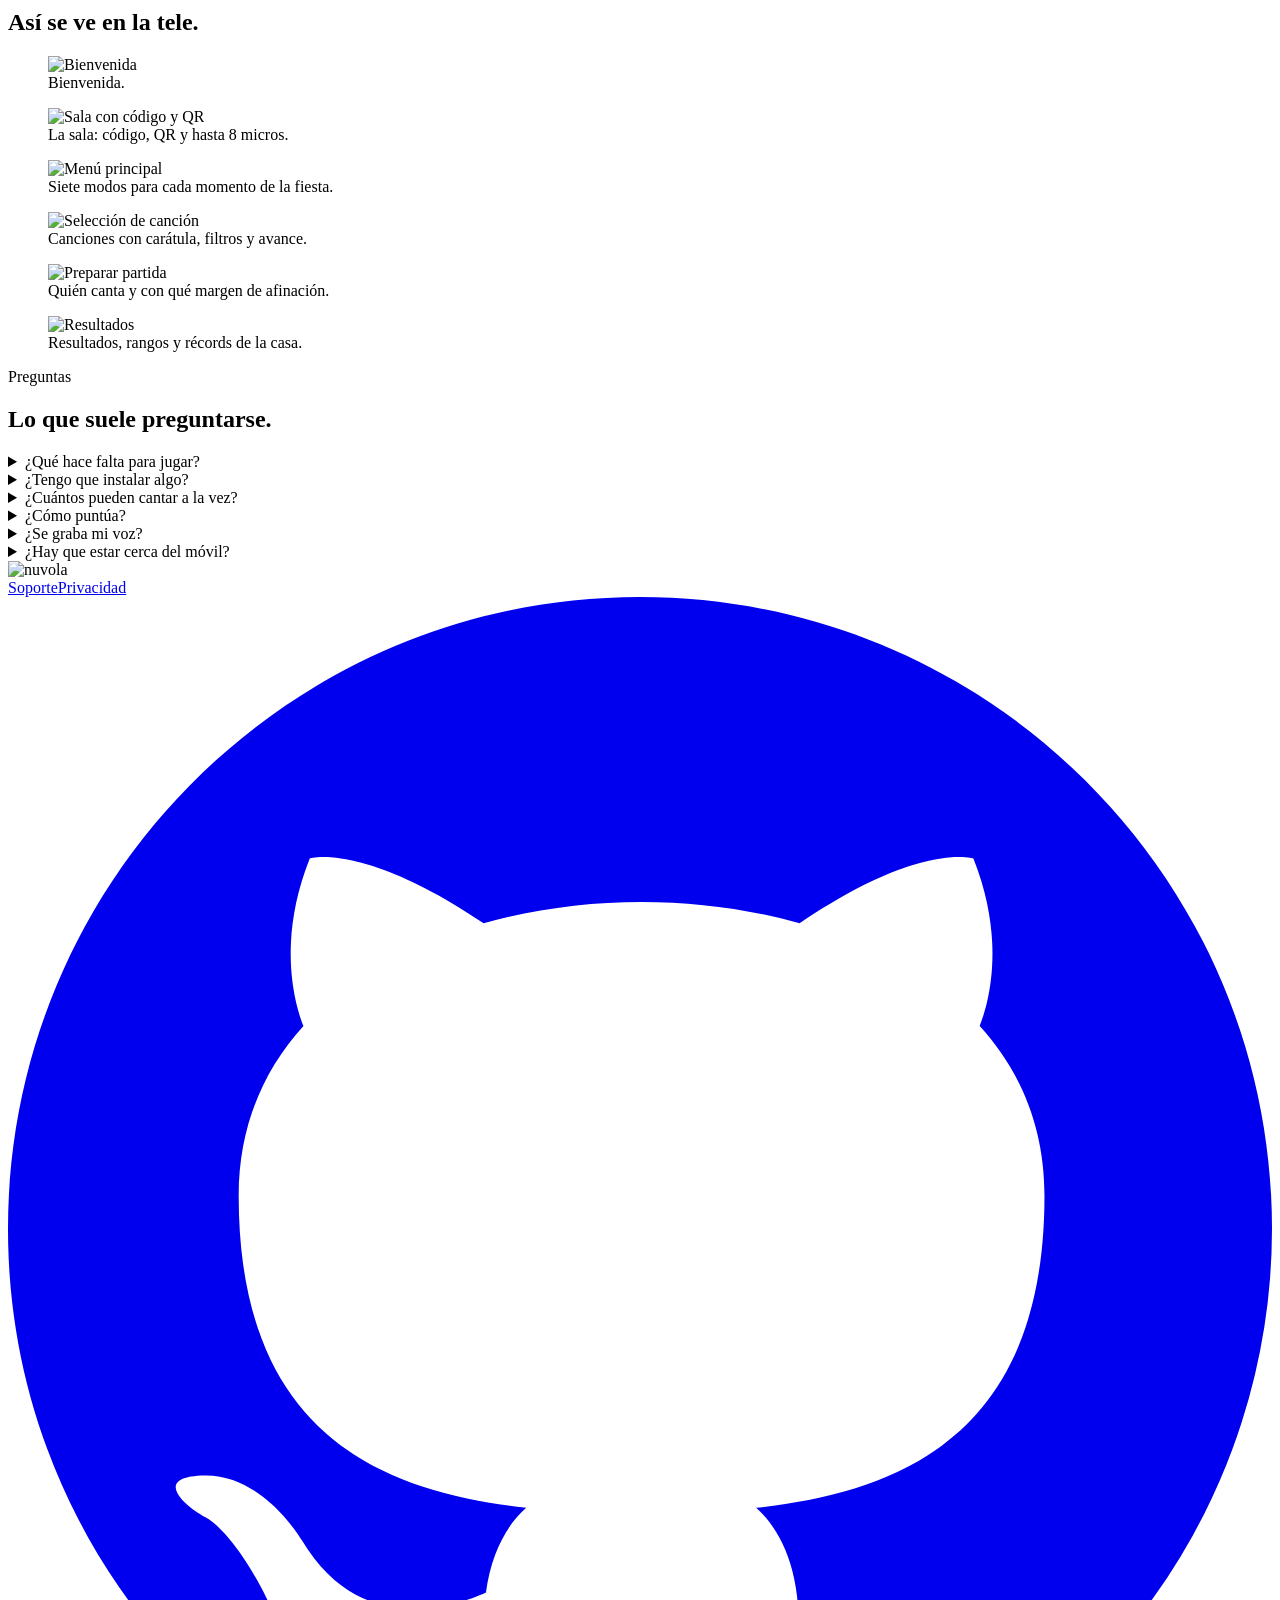
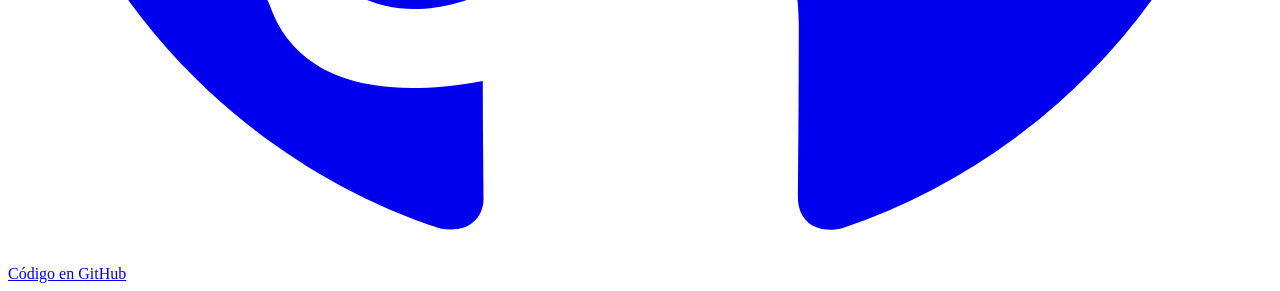
==== commit ae0c9bea: "Web: ocho capturas del móvil en la sección de la app (1.26.1126.1747)" ====
--- a/web/index.html
+++ b/web/index.html
@@ -27,7 +27,7 @@
 <meta name="twitter:image" content="%%ORIGEN%%/assets/og/gramola-og.png?v=2">
 <link rel="preconnect" href="https://fonts.googleapis.com">
 <link href="https://fonts.googleapis.com/css2?family=Archivo:wght@300;400;600;800&display=swap" rel="stylesheet">
-<link rel="stylesheet" href="/site.css?v=20261126b">
+<link rel="stylesheet" href="/site.css?v=20261126c">
 </head>
 <body>
 <div class="wrap">
@@ -107,7 +107,11 @@
         <img class="phone" src="/assets/capturas/movil-compartir.webp?v=9" alt="Compartir la actuación" loading="lazy" width="520" height="1130">
         <img class="phone" src="/assets/capturas/movil-votar.webp?v=9" alt="Votar y animar a quien canta" loading="lazy" width="520" height="1130">
         <img class="phone" src="/assets/capturas/movil-historial.webp?v=9" alt="Historial y logros" loading="lazy" width="520" height="1130">
-        <img class="phone" src="/assets/capturas/movil-calentar.webp?v=8" alt="Calentar la voz" loading="lazy" width="520" height="1130">
+        <img class="phone" src="/assets/capturas/movil-calentar.webp?v=9" alt="Calentar la voz" loading="lazy" width="520" height="1130">
+        <img class="phone" src="/assets/capturas/movil-unirse.webp?v=9" alt="Entrar en la sala con tu nombre y el código" loading="lazy" width="520" height="1130">
+        <img class="phone" src="/assets/capturas/movil-afinador.webp?v=9" alt="Probar el micro: afinador y rango de voz" loading="lazy" width="520" height="1130">
+        <img class="phone" src="/assets/capturas/movil-compartir-micro.webp?v=9" alt="Otro de los diseños para compartir" loading="lazy" width="520" height="1130">
+        <img class="phone" src="/assets/capturas/movil-ajustes.webp?v=9" alt="Ajustes de la app" loading="lazy" width="520" height="1130">
       </div>
     </div>
   </section>
@@ -129,7 +133,7 @@
     <p class="kicker">Preguntas</p>
     <h2>Lo que suele preguntarse.</h2>
     <details><summary>¿Qué hace falta para jugar?</summary><p>Una tele, un ordenador o un proyector con navegador e internet, y un móvil por cantante. Los móviles hacen de micrófono: no hace falta ningún accesorio.</p></details>
-    <details><summary>¿Tengo que instalar algo?</summary><p>En la tele, nada: Gramola se abre en el navegador. En el móvil, la app Gramola Micro (pronto en App Store y Google Play). Mientras tanto, el micro también funciona en el navegador del móvil al escanear el QR.</p></details>
+    <details><summary>¿Tengo que instalar algo?</summary><p>En la tele, nada: Gramola se abre en el navegador. En el móvil, la app Gramola Micro: ya está en Google Play y pronto llegará a App Store. Sin la app, el micro también funciona en el navegador del móvil al escanear el QR.</p></details>
     <details><summary>¿Cuántos pueden cantar a la vez?</summary><p>Hasta ocho micros, cada uno con su color. En Duelo cantan dos (o dos equipos) cara a cara y en «Pásalo» los equipos se van turnando con retos.</p></details>
     <details><summary>¿Cómo puntúa?</summary><p>Gramola escucha el tono de cada voz y lo compara con la melodía nota a nota. La octava no importa: cuenta la nota. Al final de cada frase sale una valoración y, al terminar, tu rango: de «Cantante de ducha» a «Mito».</p></details>
     <details><summary>¿Se graba mi voz?</summary><p>No. El móvil analiza el sonido y a la tele solo le envía la nota y el volumen mientras cantas. No hay cuentas, ni anuncios, ni seguimiento.</p></details>
